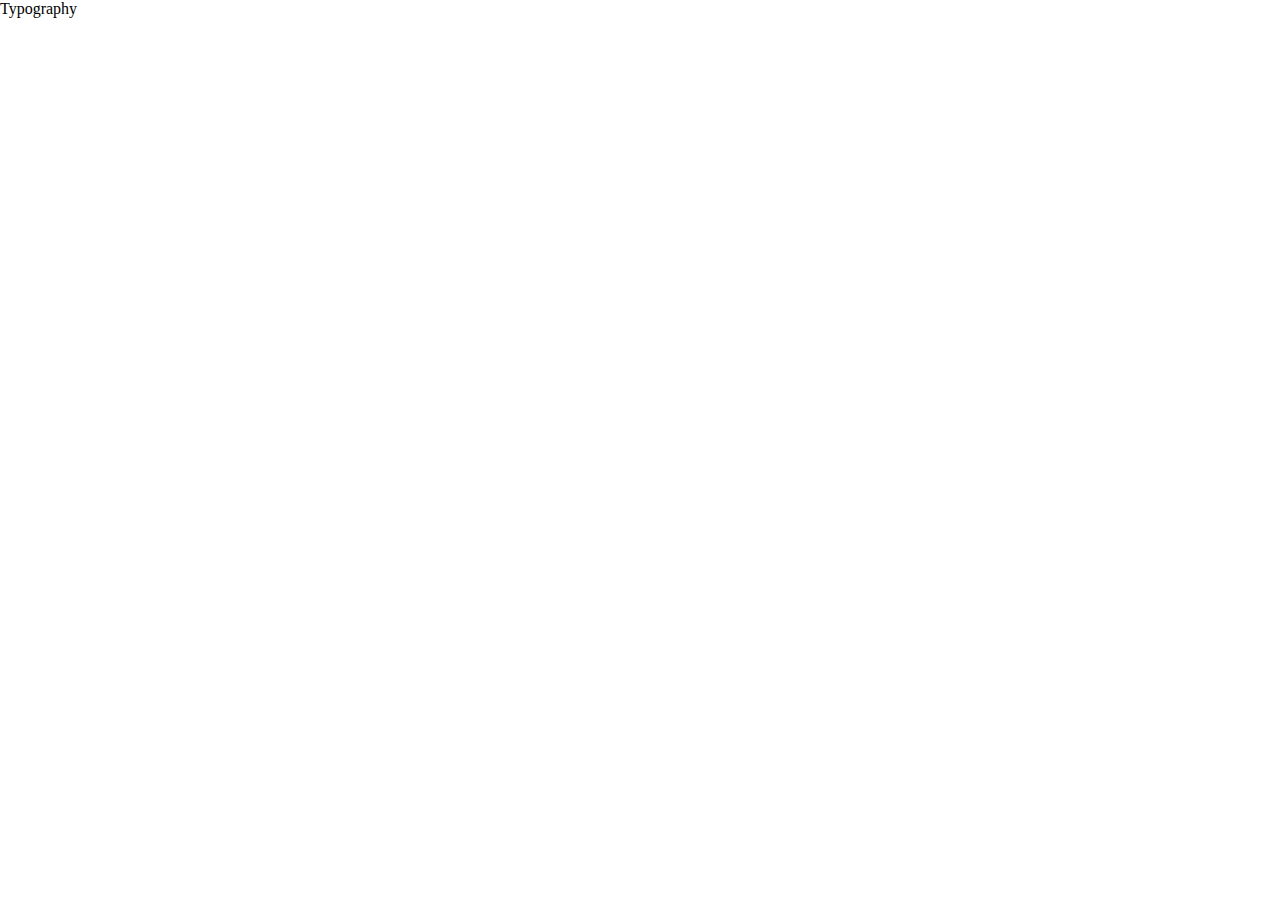
==== index.html @ fbe0fdbb "fix" ====
<!DOCTYPE html>
<html lang="en">
  <head>
    <meta charset="UTF-8" />
    <meta name="viewport" content="width=device-width, initial-scale=1.0" />
    <title>HTMLCSS</title>
    <link rel="stylesheet" href="index.css" />
  </head>
  <body>
    <header>Typography</header>
  </body>
  <script src="index.js"></script>
</html>
---- index.css ----
* {
  margin: 0;
  padding: 0;
  box-sizing: border-box;
}
html,
body {
  width: 100%;
  height: 100%;
}
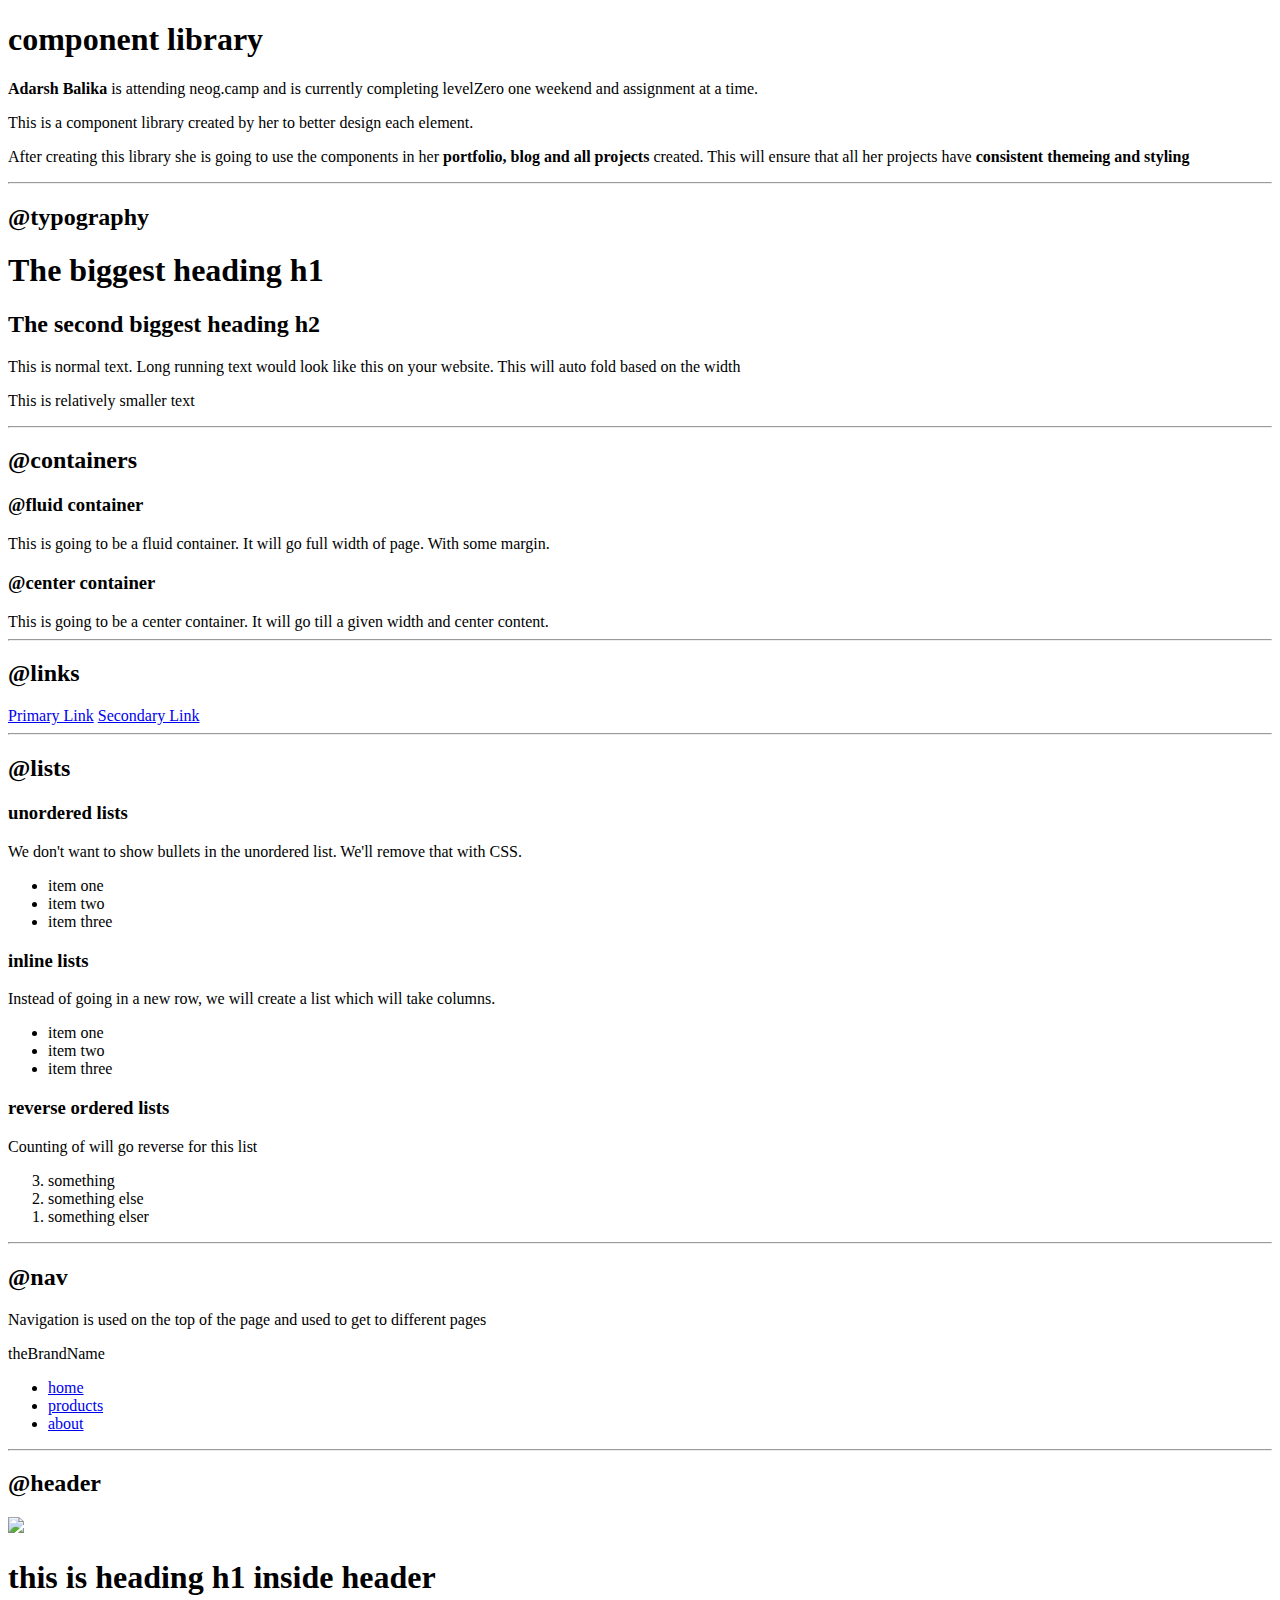
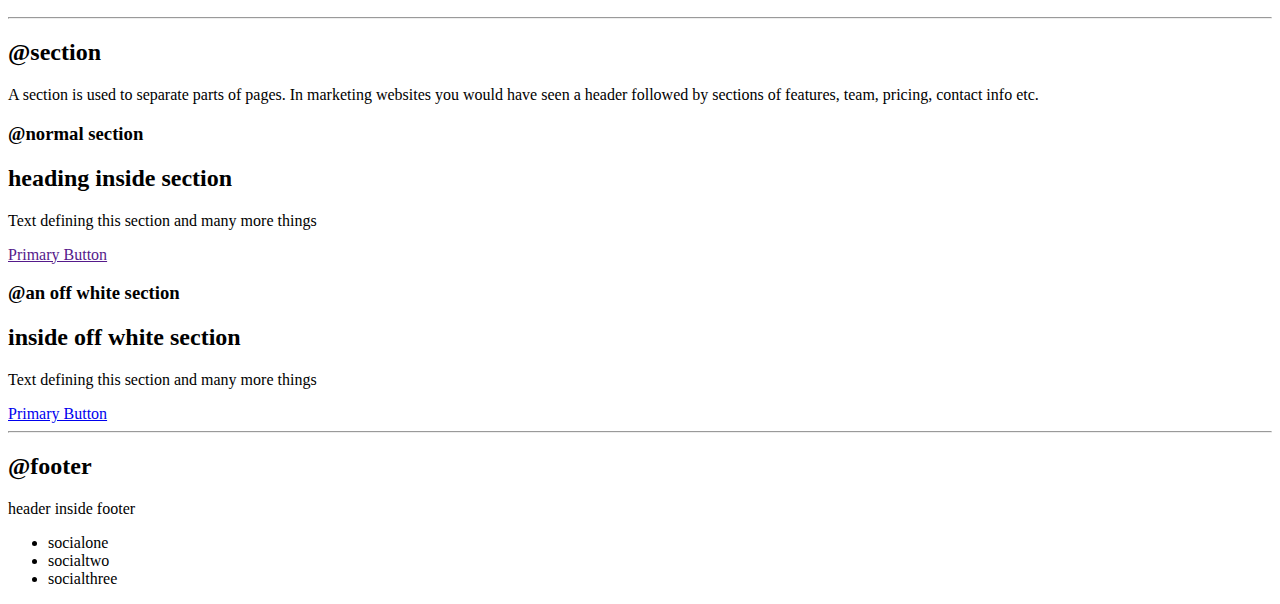
==== commit 6fdcdad6: "inddexhtml" ====
--- a/index.html
+++ b/index.html
@@ -3,11 +3,163 @@
   <head>
     <meta charset="UTF-8" />
     <meta name="viewport" content="width=device-width, initial-scale=1.0" />
-    <title>HTMLCSS</title>
-    <link rel="stylesheet" href="index.css" />
+    <title>adarsh balika component library</title>
+    <link rel="stylesheet" href="styles.css" />
   </head>
   <body>
-    <header>Typography</header>
+    <h1>component library</h1>
+    <p>
+      <strong>Adarsh Balika</strong> is attending neog.camp and is currently
+      completing levelZero one weekend and assignment at a time.
+    </p>
+    <p>
+      This is a component library created by her to better design each element.
+    </p>
+    <p>
+      After creating this library she is going to use the components in her
+      <strong>portfolio, blog and all projects</strong> created. This will
+      ensure that all her projects have
+      <strong>consistent themeing and styling</strong>
+    </p>
+
+    <hr />
+
+    <h2>@typography</h2>
+
+    <h1>The biggest heading h1</h1>
+    <h2>The second biggest heading h2</h2>
+    <p>
+      This is normal text. Long running text would look like this on your
+      website. This will auto fold based on the width
+    </p>
+    <p class="text-sm">This is relatively smaller text</p>
+
+    <hr />
+    <h2>@containers</h2>
+
+    <h3>@fluid container</h3>
+    <div class="container-fluid">
+      This is going to be a fluid container. It will go full width of page. With
+      some margin.
+    </div>
+
+    <h3>@center container</h3>
+    <div class="container">
+      This is going to be a center container. It will go till a given width and
+      center content.
+    </div>
+
+    <hr />
+    <h2>@links</h2>
+
+    <a class="primary-link" href="/"> Primary Link</a>
+    <a class="secondary-link" href="/"> Secondary Link</a>
+
+    <hr />
+
+    <h2>@lists</h2>
+
+    <h3>unordered lists</h3>
+
+    <p>
+      We don't want to show bullets in the unordered list. We'll remove that
+      with CSS.
+    </p>
+
+    <ul class="unordered">
+      <li>item one</li>
+      <li>item two</li>
+      <li>item three</li>
+    </ul>
+
+    <h3>inline lists</h3>
+
+    <p>
+      Instead of going in a new row, we will create a list which will take
+      columns.
+    </p>
+
+    <ul class="unordered list-inline">
+      <li>item one</li>
+      <li>item two</li>
+      <li>item three</li>
+    </ul>
+
+    <h3>reverse ordered lists</h3>
+    <p>Counting of will go reverse for this list</p>
+    <ol reversed>
+      <li>something</li>
+      <li>something else</li>
+      <li>something elser</li>
+    </ol>
+
+    <hr />
+
+    <h2>@nav</h2>
+    <p>
+      Navigation is used on the top of the page and used to get to different
+      pages
+    </p>
+    <nav class="navigation">
+      <div class="container-fluid">
+        <div class="brand">theBrandName</div>
+        <ul>
+          <li>
+            <a href="/" class="active">home</a>
+          </li>
+          <li>
+            <a href="/">products</a>
+          </li>
+          <li>
+            <a href="/">about</a>
+          </li>
+        </ul>
+      </div>
+    </nav>
+    <hr />
+
+    <h2>@header</h2>
+
+    <header class="container hero">
+      <img src="header-image.svg" />
+      <h1>this is heading h1 inside header</h1>
+    </header>
+
+    <hr />
+
+    <h2>@section</h2>
+
+    <p>
+      A section is used to separate parts of pages. In marketing websites you
+      would have seen a header followed by sections of features, team, pricing,
+      contact info etc.
+    </p>
+    <h3>@normal section</h3>
+    <section class="section">
+      <h2>heading inside section</h2>
+      <p>Text defining this section and many more things</p>
+      <a href="" class="primary-link"> Primary Button</a>
+    </section>
+
+    <h3>@an off white section</h3>
+    <section class="section ow">
+      <h2>inside off white section</h2>
+      <p>Text defining this section and many more things</p>
+      <a href="/" class="primary-link"> Primary Button</a>
+    </section>
+
+    <hr />
+
+    <h2>@footer</h2>
+    <footer class="footer container-fluid">
+      <div class="container">
+        <div class="heading">header inside footer</div>
+        <ul class="unordered list-inline">
+          <li>socialone</li>
+          <li>socialtwo</li>
+          <li>socialthree</li>
+        </ul>
+      </div>
+    </footer>
   </body>
-  <script src="index.js"></script>
 </html>
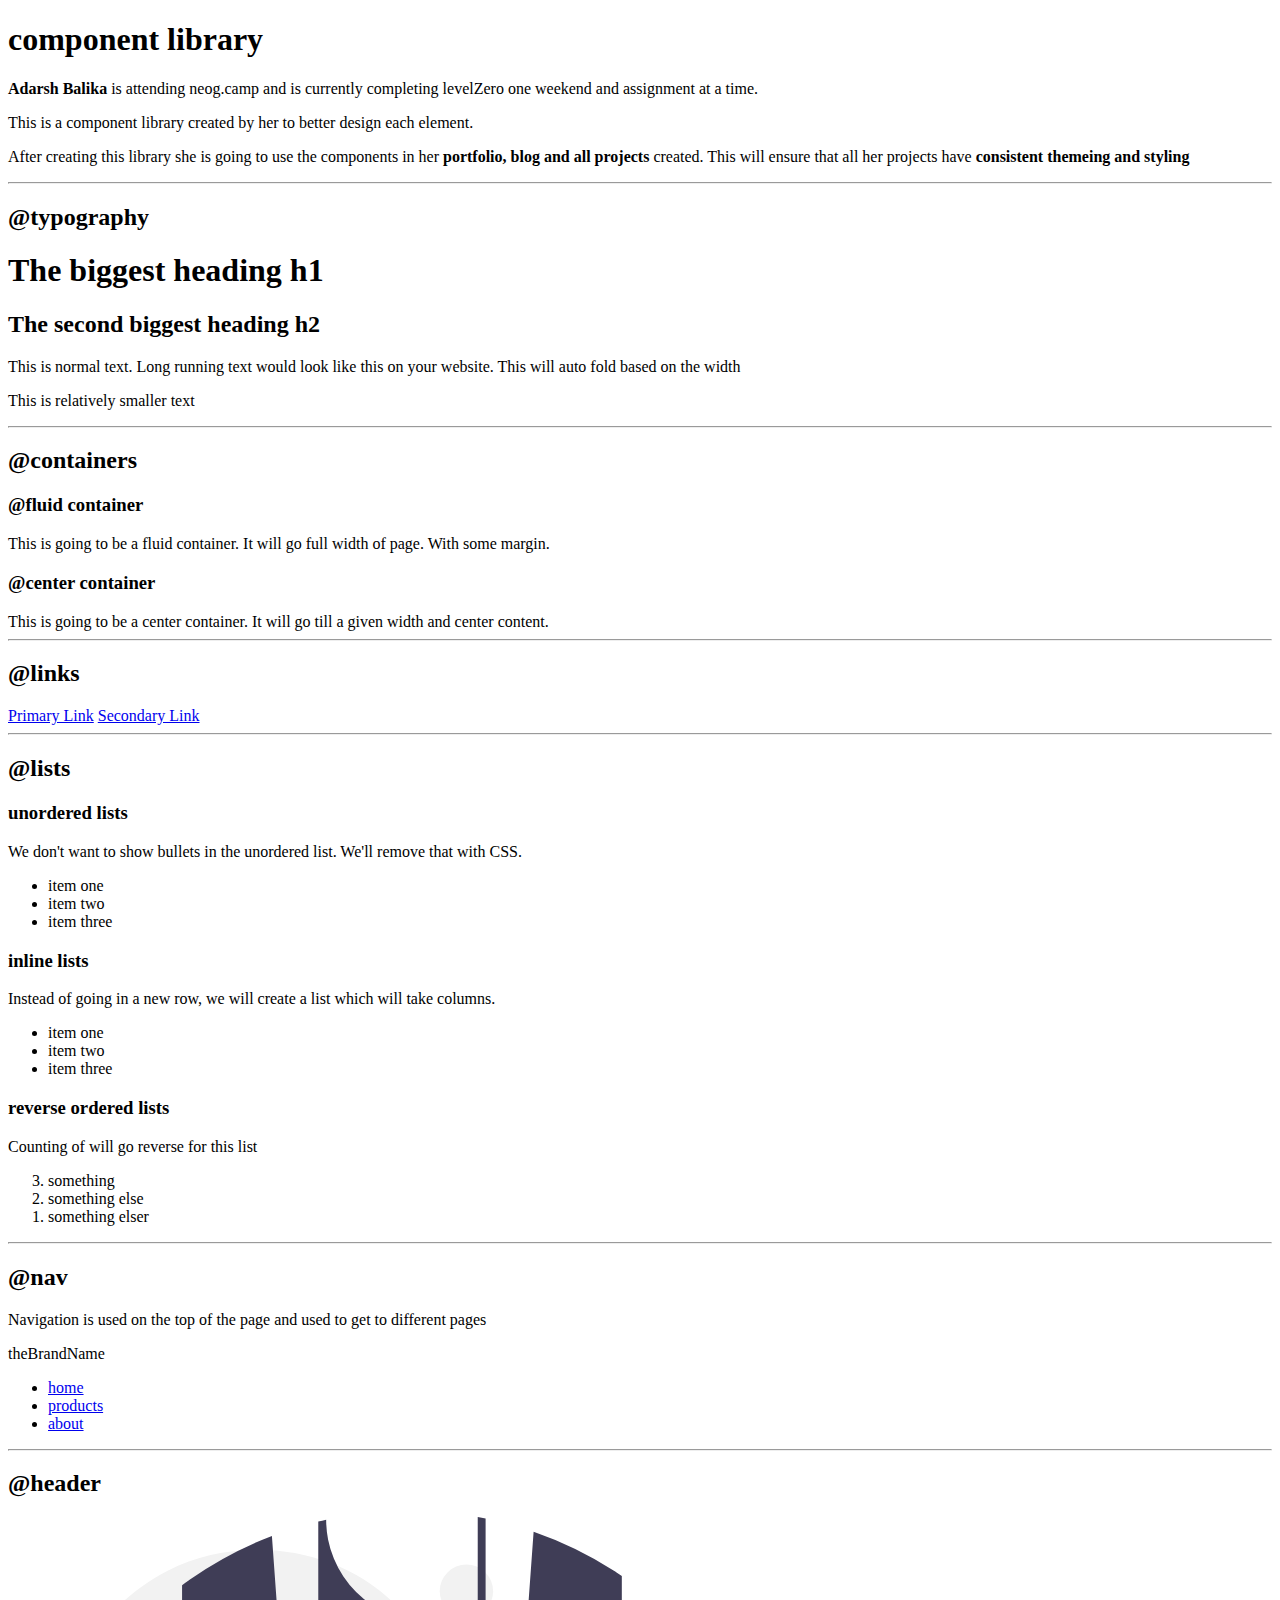
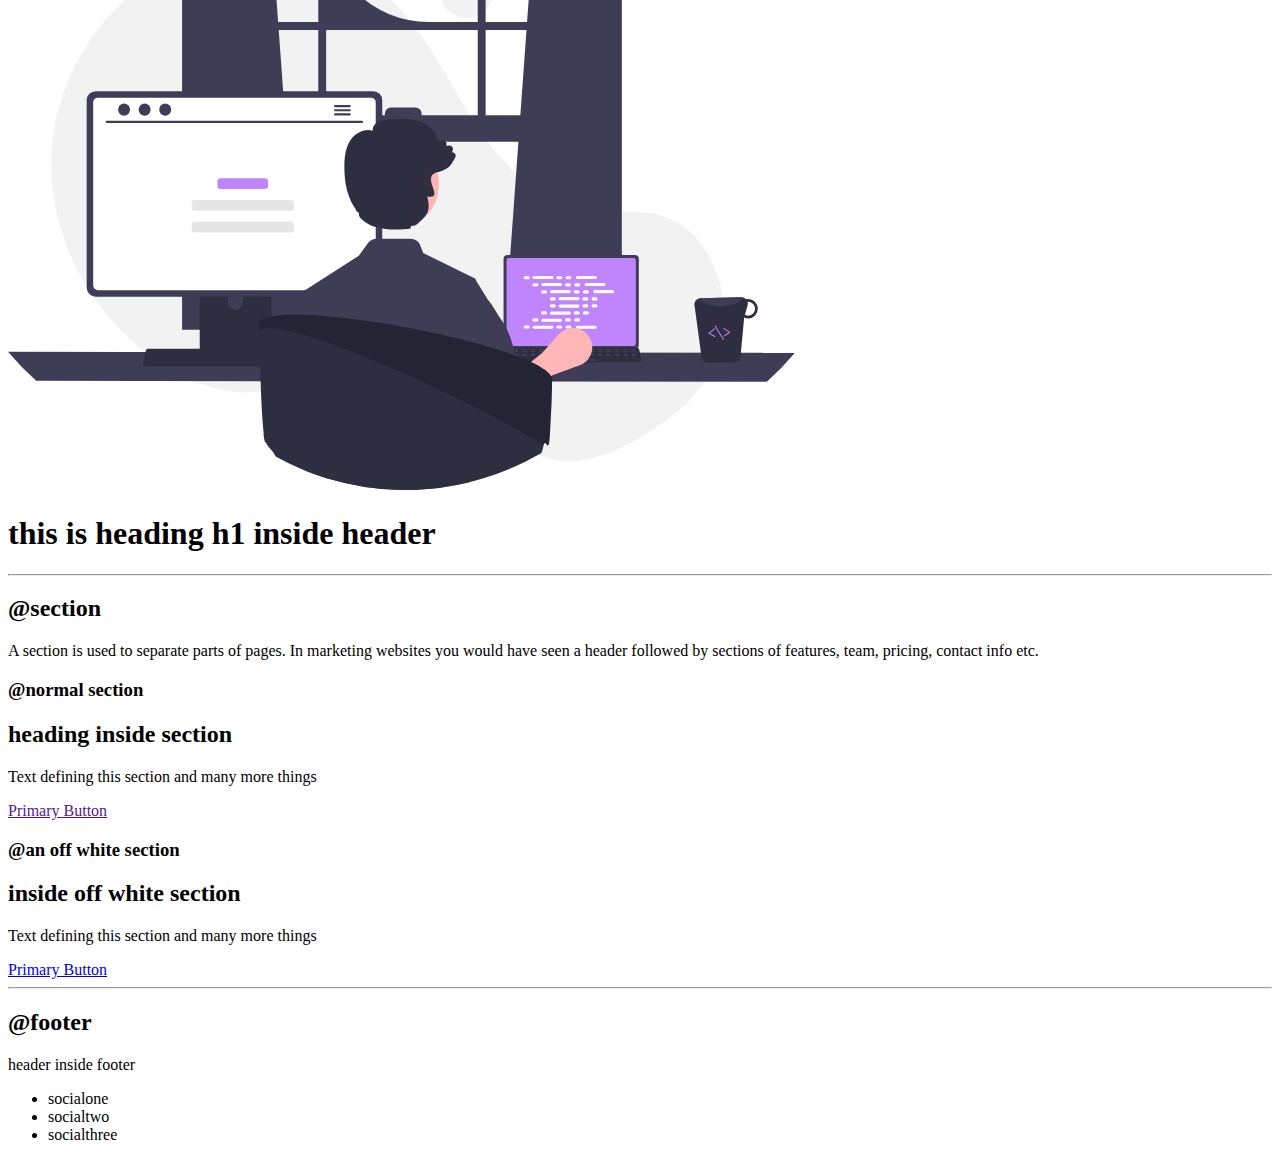
==== commit 2884e36c: "css" ====
--- a/index.html
+++ b/index.html
@@ -3,8 +3,8 @@
   <head>
     <meta charset="UTF-8" />
     <meta name="viewport" content="width=device-width, initial-scale=1.0" />
-    <title>adarsh balika component library</title>
-    <link rel="stylesheet" href="styles.css" />
+    <title>siddharth Vishen</title>
+    <link rel="stylesheet" href="index.css" />
   </head>
   <body>
     <h1>component library</h1>
@@ -121,7 +121,7 @@
     <h2>@header</h2>
 
     <header class="container hero">
-      <img src="header-image.svg" />
+      <img src="/image/sid.svg" />
       <h1>this is heading h1 inside header</h1>
     </header>
 
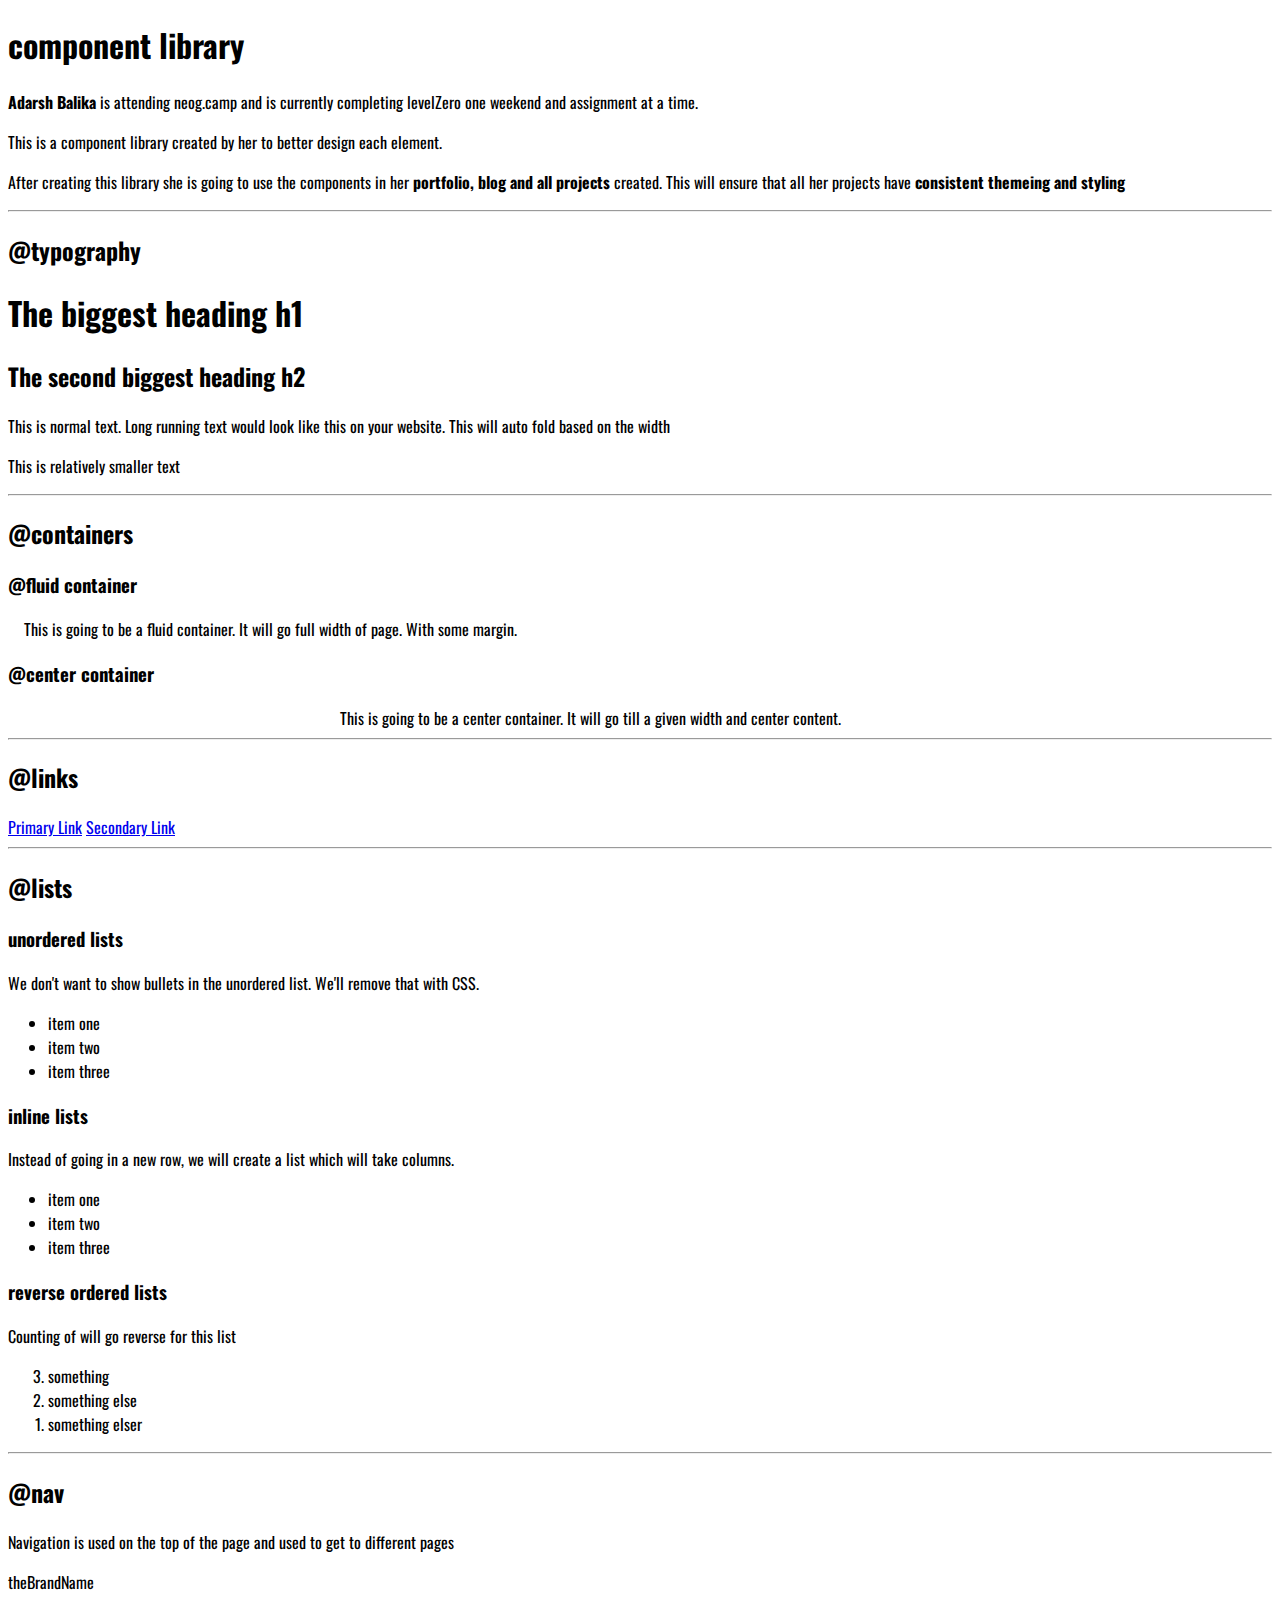
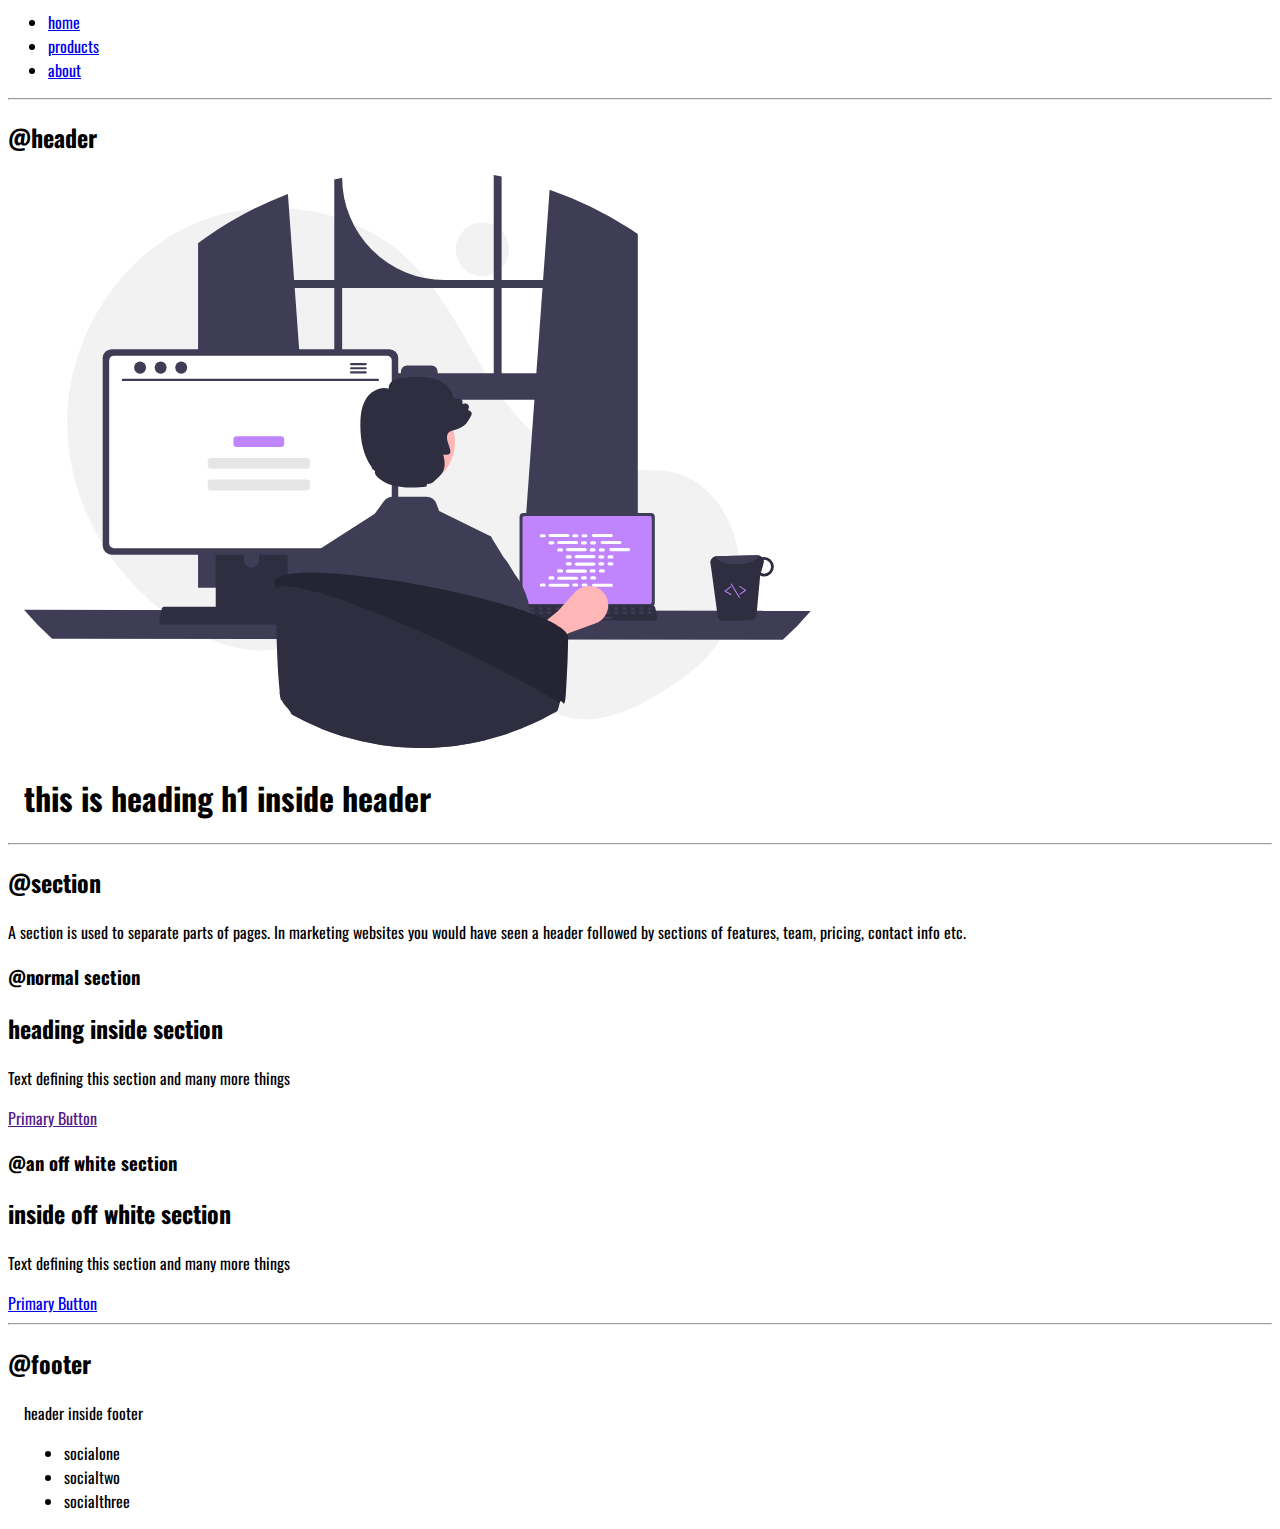
==== commit 21d7d3ce: "cssvariable" ====
--- a/index.html
+++ b/index.html
@@ -38,13 +38,13 @@
     <h2>@containers</h2>
 
     <h3>@fluid container</h3>
-    <div class="container-fluid">
+    <div class="container">
       This is going to be a fluid container. It will go full width of page. With
       some margin.
     </div>
 
     <h3>@center container</h3>
-    <div class="container">
+    <div class="container-center">
       This is going to be a center container. It will go till a given width and
       center content.
     </div>
@@ -162,4 +162,5 @@
       </div>
     </footer>
   </body>
+  <script src="index.js"></script>
 </html>
--- a/index.css
+++ b/index.css
@@ -0,0 +1,22 @@
+@import url("https://fonts.googleapis.com/css2?family=Open+Sans:wght@500&family=Oswald:wght@300&display=swap");
+:root {
+  --primary-color: "red";
+}
+body {
+  font-family: "Open Sans", sans-serif;
+  font-family: "Oswald", sans-serif;
+  color: var(--primary-color);
+}
+
+.container {
+  padding-left: 1rem;
+  padding-right: 1rem;
+  /* color: var(--sidcolor); */
+  color: var(--primary-color);
+}
+
+.container-center {
+  max-width: 600px;
+  margin: auto;
+  color: var(--primary-color);
+}
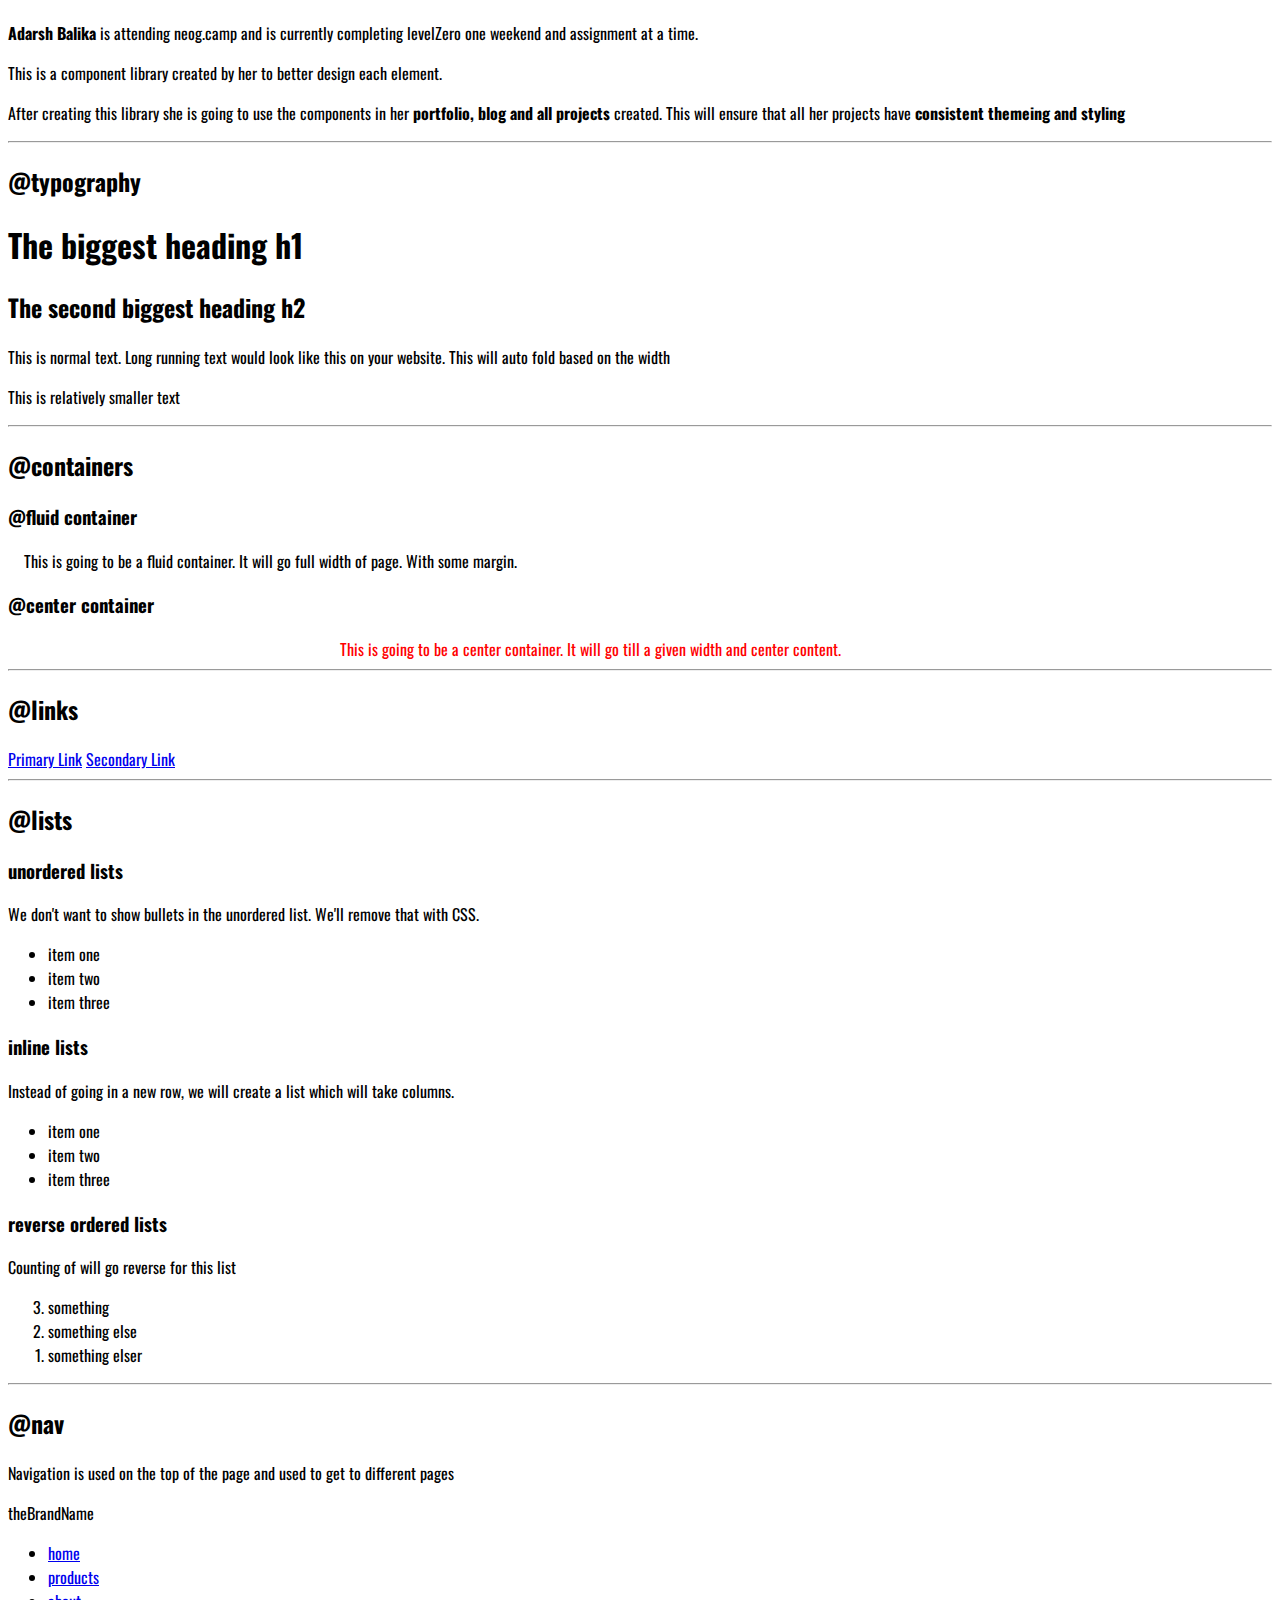
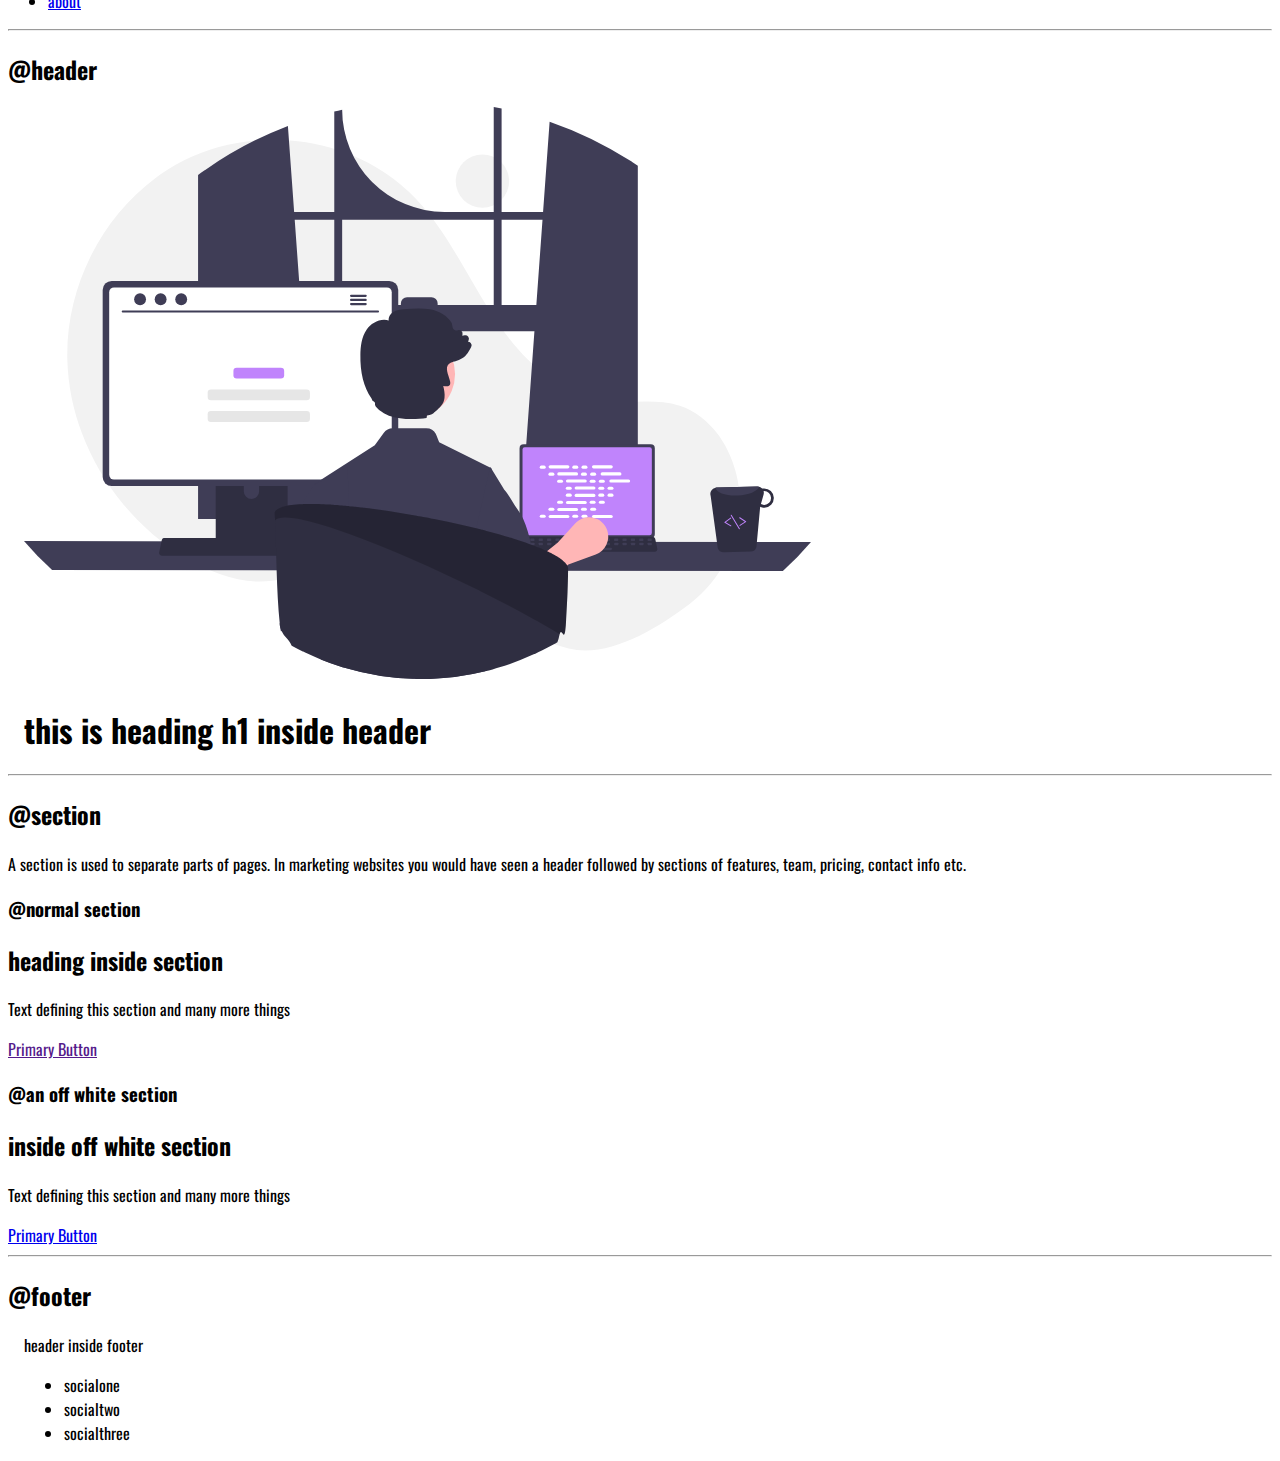
==== commit 032e6210: "async API" ====
--- a/index.html
+++ b/index.html
@@ -7,7 +7,7 @@
     <link rel="stylesheet" href="index.css" />
   </head>
   <body>
-    <h1>component library</h1>
+    <h1 id="sid"></h1>
     <p>
       <strong>Adarsh Balika</strong> is attending neog.camp and is currently
       completing levelZero one weekend and assignment at a time.
--- a/index.css
+++ b/index.css
@@ -1,6 +1,7 @@
 @import url("https://fonts.googleapis.com/css2?family=Open+Sans:wght@500&family=Oswald:wght@300&display=swap");
+
 :root {
-  --primary-color: "red";
+  --sid: red;
 }
 body {
   font-family: "Open Sans", sans-serif;
@@ -12,11 +13,10 @@
   padding-left: 1rem;
   padding-right: 1rem;
   /* color: var(--sidcolor); */
-  color: var(--primary-color);
 }
 
 .container-center {
   max-width: 600px;
   margin: auto;
-  color: var(--primary-color);
+  color: var(--sid);
 }
